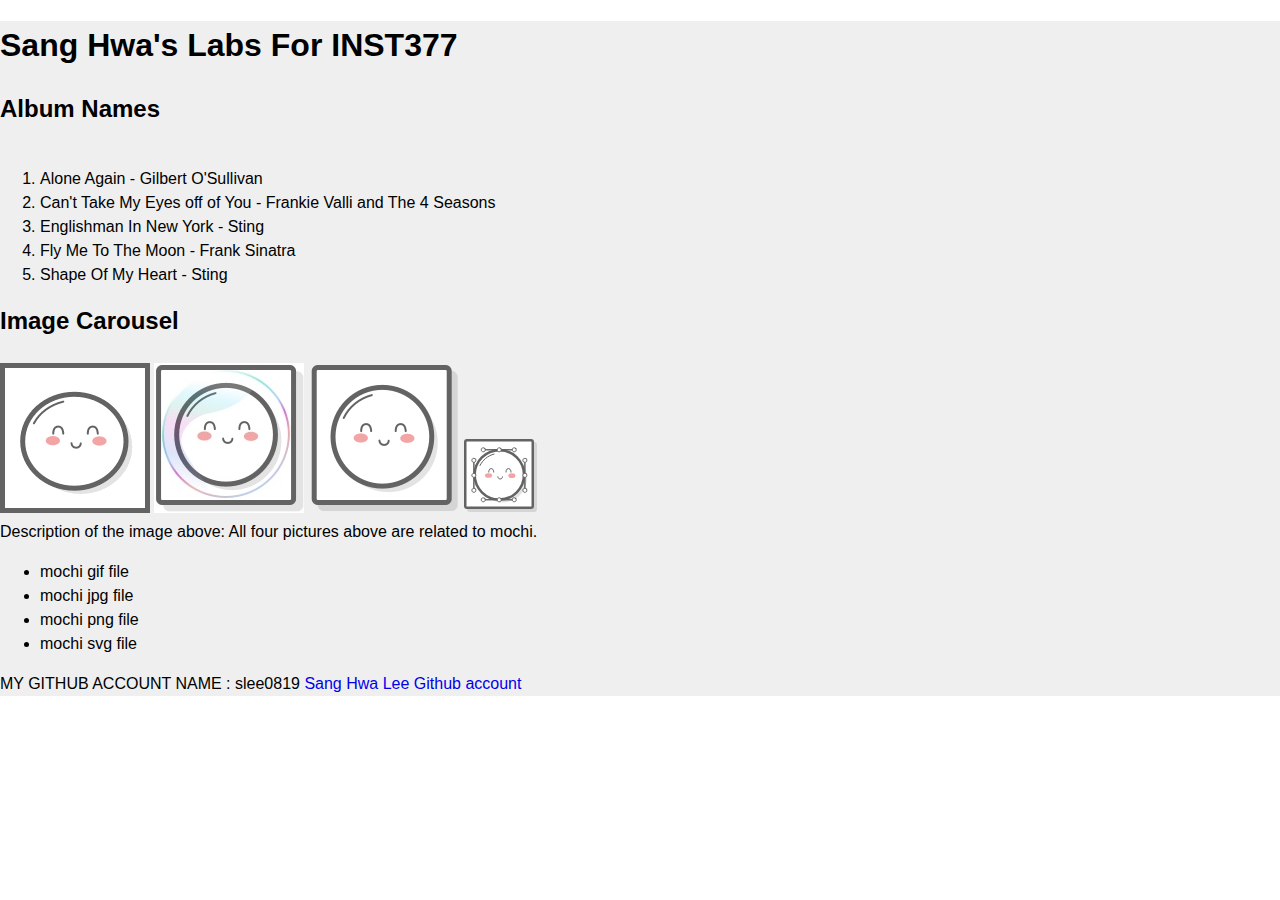
==== client/lab_2/index.html @ 3c57e369 "Hooked up stylesheet" ====
<!DOCTYPE html>
<html lang="en">
<head>
  <meta charset="UTF-8">
  <meta http-equiv="X-UA-Compatible" content="IE=edge">
  <meta name="viewport" content="width=device-width, initial-scale=1.0">
  <title>Sang Hwa Lee - Lab 1</title>
  <link rel="stylesheet" href="style.css">
</head>
<body>
  <div>
    <header><h1>Sang Hwa's Labs For INST377</h1></header>
    <div>
      <div>
        <h2>Album Names</h2>
        <ol>
          <li>Alone Again - Gilbert O'Sullivan</li>
          <li>Can't Take My Eyes off of You - Frankie Valli and The 4 Seasons </li>
          <li>Englishman In New York - Sting</li>
          <li>Fly Me To The Moon - Frank Sinatra</li>
          <li>Shape Of My Heart - Sting</li>
        </ol>
      </div>
        <h2>Image Carousel</h2>
          <div>
            <img src='images/mochi.gif' alt = "">
            <img src='images/mochi.jpg' alt = "">
            <img src='images/mochi.png' alt = "">
            <img src='images/mochi.svg' alt = "">
          <div>
            
      </div>
        Description of the image above: All four pictures above are related to mochi.
      </div>
          <ul>
            <li>mochi gif file</li>
            <li>mochi jpg file</li>
            <li>mochi png file</li>
            <li>mochi svg file</li>
          </ul>  
    </div>
  </div>
   
  <footer>MY GITHUB ACCOUNT NAME : slee0819 <a href="http://github.com/slee0819" target="_blank" rel="noopener noreferrer">Sang Hwa Lee Github account</a></footer>
</body>
</html>
---- client/lab_2/style.css ----
* {
  box-sizing: border-box;
}

/* 
  These rules apply to actual HTML elements with no labelling!
  So: they style the tags directly
*/

html {
  background-color: #fff;
  font-size: 16px;
  min-width: 300px;
  overflow-x: hidden;
  overflow-y: scroll;

  /* these are specific to different browsers */
  -moz-osx-font-smoothing: grayscale;
  -webkit-font-smoothing: antialiased;
  text-rendering: optimizeLegibility;
  -webkit-text-size-adjust: 100%;
  -moz-text-size-adjust: 100%;
  text-size-adjust: 100%;
}

body {
  margin: 0;
  padding: 0;

  font-family: ‘Segoe UI’, Candara, ‘Bitstream Vera Sans’, ‘DejaVu Sans’, ‘Bitsream Vera Sans’, ‘Trebuchet MS’, Verdana, ‘Verdana Ref’, sans-serif;
  font-weight: 400;
  line-height: 1.5;
  background-color: rgb(239, 239, 239);
}


a {
  display: inline-block;
  text-decoration: none;
}

h2 {
  margin:0;
  padding:0;
  padding-bottom:1.5rem;
}

form {
  accent-color: hsla(120, 100%, 50%, 0.482);
}

/*
  - These styles use 'class names'
  - You can apply them by using the 'class' attribute on your HTML
  - like this: <div class="wrapper">
  - note that the period vanishes there!
*/


.wrapper {
  min-height: 100vh;
  display: flex;
  flex-direction: column;
  margin: 0;
  flex: 1;
}

.container {
  margin: 0 20px;
  display: flex;
  justify-content: space-evenly;
  align-items: start;
  flex:1;
}

.header {
  padding-top: 1rem;
  padding-left: 1rem;
  padding-right: 1rem;
  padding-bottom: 1.5rem;
}


/*
  This rule implies that the H1 tag lives within another HTML tag
  It "inherits" some rules from the above
  Those rules won't apply to an h1 that's outside a block with the class of 'header'
*/

.header h1 {
  display: block;
  /* this will push other blocks out of the way */

  /* colors */
  background-color: #ffe08a;
  color: #4a4a4a;

  /* shapes */
  border-radius: 6px;
  font-size: 1.5rem;
  padding: 1.25rem;
  margin:0; /* removing the margin on h1 tags means the header pins to the top if we move it around */


  /* box-shadows are fancy */
  box-shadow: 0 0.5em 1em -0.125em rgb(10 10 10 / 10%), 0 0 0 1px rgb(10 10 10 / 2%);
}


/*
  Rules can be combined on a block to apply the 'cascade' in order
  So you can use two classnames in a single class attribute
  like: <div class="box section">

  Rules may combine in unexpected ways - remember that the LAST thing written in this file will have "priority"
  And will be what displays in your client
*/

.box {
  background-color: rgba(239, 239, 239, 0.40);
  border: 2px dashed;
  border-radius: 4px;

  width: fit-content;
  height:fit-content;
  padding: 1.5rem;
  margin: 0 auto;
}

.left_section {
  background-color: rgba(0, 139, 139, 0.8);
  flex: 0 1 auto;
  margin: 1rem;
  padding: 1.5rem;
}

.right_section {
  background-color: rgba(255, 224, 138, 0.7);
  flex: 1 2 auto;
  margin: 1rem;
  align-items: center;
}

/*
  This block is actually dependent on the "container" block having a flex set on it
  and the "wrapper" block displaying as a flex column with a "vertical height" (vh) of 100.
  That serves to cram the footer to the bottom of the page.
*/

.footer {
  flex-shrink: 0;
  padding: 1rem;
  background-color: rgba(0, 139, 139, 0.8);
  font-size: 1.2rem;
  font-weight: 600;
}

.footer a {
  color: rgba(255, 224, 138, 1);
  text-decoration: underline;
}

/*
  This is an example of a 'pseudoclass'
  In this instance, it says what to do if a mouse hovers over a link
  This is pretty desktop-specific, since there's no hover function on touchscreens
*/
.footer a:hover {
  /* Hue, saturation, luminosity, alpha */
  background-color: hsla(0, 0%, 90%, 0.15);
  /* red, green, blue, alpha */
  color: rgb(246, 169, 93);
  text-decoration: none;
}

.subtitle {
  color: rgba(0, 0, 0, 0.8);
  margin: 0px;
  margin-bottom: 5px;
}


/* Deploy this with images as direct "children" and the images should pop into shape */
.grid {
  display: flex;
  justify-content: space-evenly;
  flex-flow: wrap;
  width: 350px;
  height: 350px;
  margin: 0 auto;
}

.grid img {
  width: 150px;
  height: 150px;
}
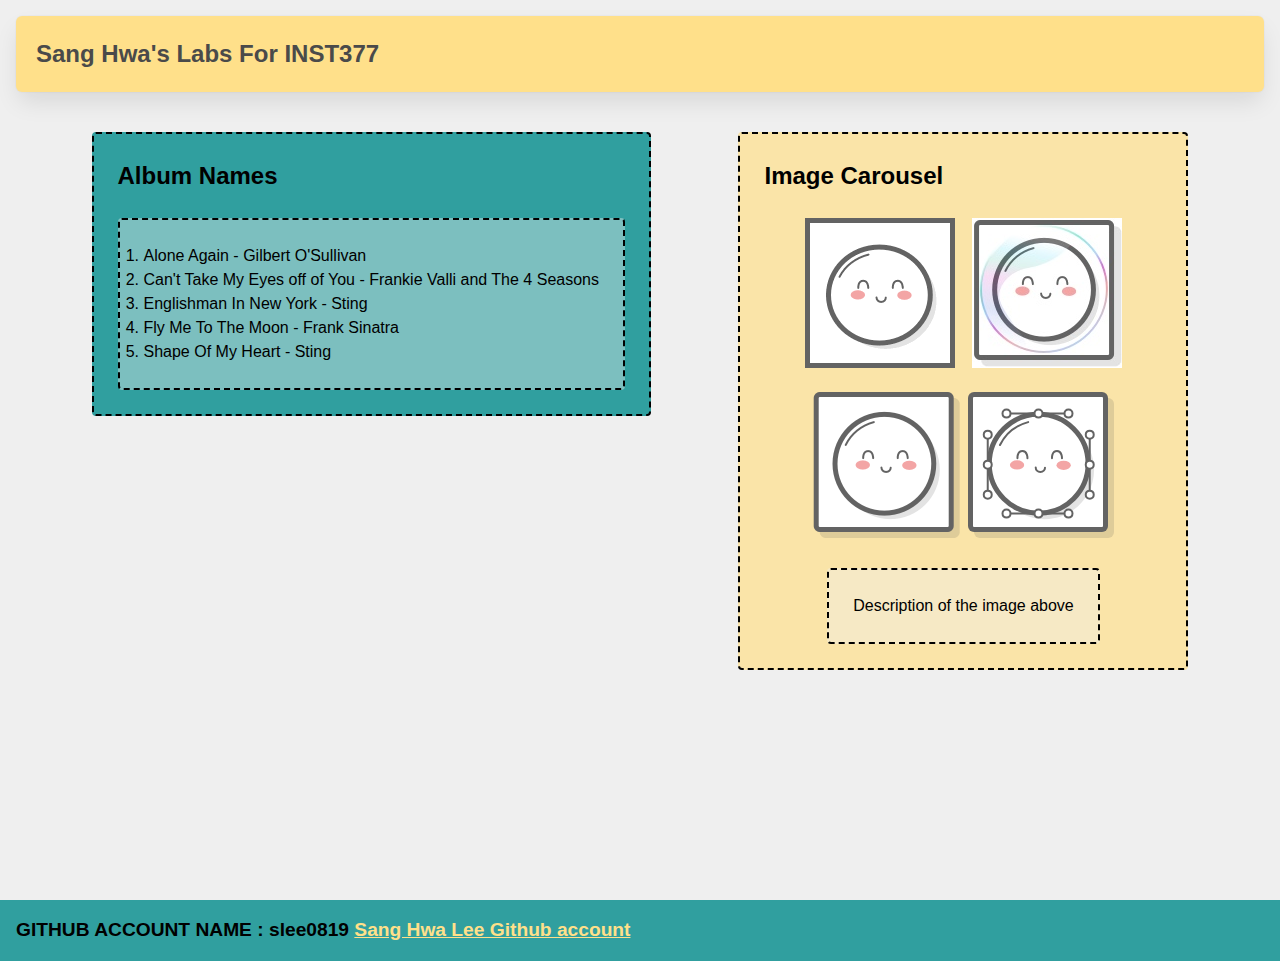
==== commit a0487ec7: "lab2" ====
--- a/client/lab_2/index.html
+++ b/client/lab_2/index.html
@@ -1,19 +1,19 @@
 <!DOCTYPE html>
-<html lang="en">
-<head>
-  <meta charset="UTF-8">
-  <meta http-equiv="X-UA-Compatible" content="IE=edge">
-  <meta name="viewport" content="width=device-width, initial-scale=1.0">
-  <title>Sang Hwa Lee - Lab 1</title>
-  <link rel="stylesheet" href="style.css">
+<html lang="en" class="html">
+  <head>
+    <meta charset="UTF-8">
+    <meta http-equiv="X-UA-Compatible" content="IE=edge">
+    <meta name="viewport" content="width=device-width, initial-scale=1.0">
+    <title>Sang Hwa Lee - Lab 2</title>
+    <link rel="stylesheet" href="style.css">
 </head>
 <body>
-  <div>
-    <header><h1>Sang Hwa's Labs For INST377</h1></header>
-    <div>
-      <div>
-        <h2>Album Names</h2>
-        <ol>
+  <div class="wrapper">
+    <header class="header h1"><h1>Sang Hwa's Labs For INST377</h1></header>
+    <div class="container">
+      <div class="left_section box">
+        <h2 class="h2">Album Names</h2>
+        <ol class="box">
           <li>Alone Again - Gilbert O'Sullivan</li>
           <li>Can't Take My Eyes off of You - Frankie Valli and The 4 Seasons </li>
           <li>Englishman In New York - Sting</li>
@@ -21,27 +21,27 @@
           <li>Shape Of My Heart - Sting</li>
         </ol>
       </div>
-        <h2>Image Carousel</h2>
-          <div>
-            <img src='images/mochi.gif' alt = "">
-            <img src='images/mochi.jpg' alt = "">
-            <img src='images/mochi.png' alt = "">
-            <img src='images/mochi.svg' alt = "">
-          <div>
-            
+
+      <div class="right_section box">
+        <h2 class="h2">Image Carousel</h2>
+        <div class="grid img">
+          <img src='images/mochi.gif' alt = "">
+          <img src='images/mochi.jpg' alt = "">
+          <p>
+          <img src='images/mochi.png' alt = "">
+          <img src='images/mochi.svg' alt = "">
+          </p>
+        </div>
+        <div class="box">
+          Description of the image above
+        </div>
       </div>
-        Description of the image above: All four pictures above are related to mochi.
-      </div>
-          <ul>
-            <li>mochi gif file</li>
-            <li>mochi jpg file</li>
-            <li>mochi png file</li>
-            <li>mochi svg file</li>
-          </ul>  
     </div>
   </div>
    
-  <footer>MY GITHUB ACCOUNT NAME : slee0819 <a href="http://github.com/slee0819" target="_blank" rel="noopener noreferrer">Sang Hwa Lee Github account</a></footer>
+  <footer class="footer a:hover">
+    GITHUB ACCOUNT NAME : slee0819 <a href="http://github.com/slee0819" target="_blank" rel="noopener noreferrer">Sang Hwa Lee Github account</a>
+  </footer>
 </body>
 </html>
 
--- a/client/lab_2/style.css
+++ b/client/lab_2/style.css
@@ -139,6 +139,7 @@
   flex: 1 2 auto;
   margin: 1rem;
   align-items: center;
+  max-width: 450px;
 }
 
 /*
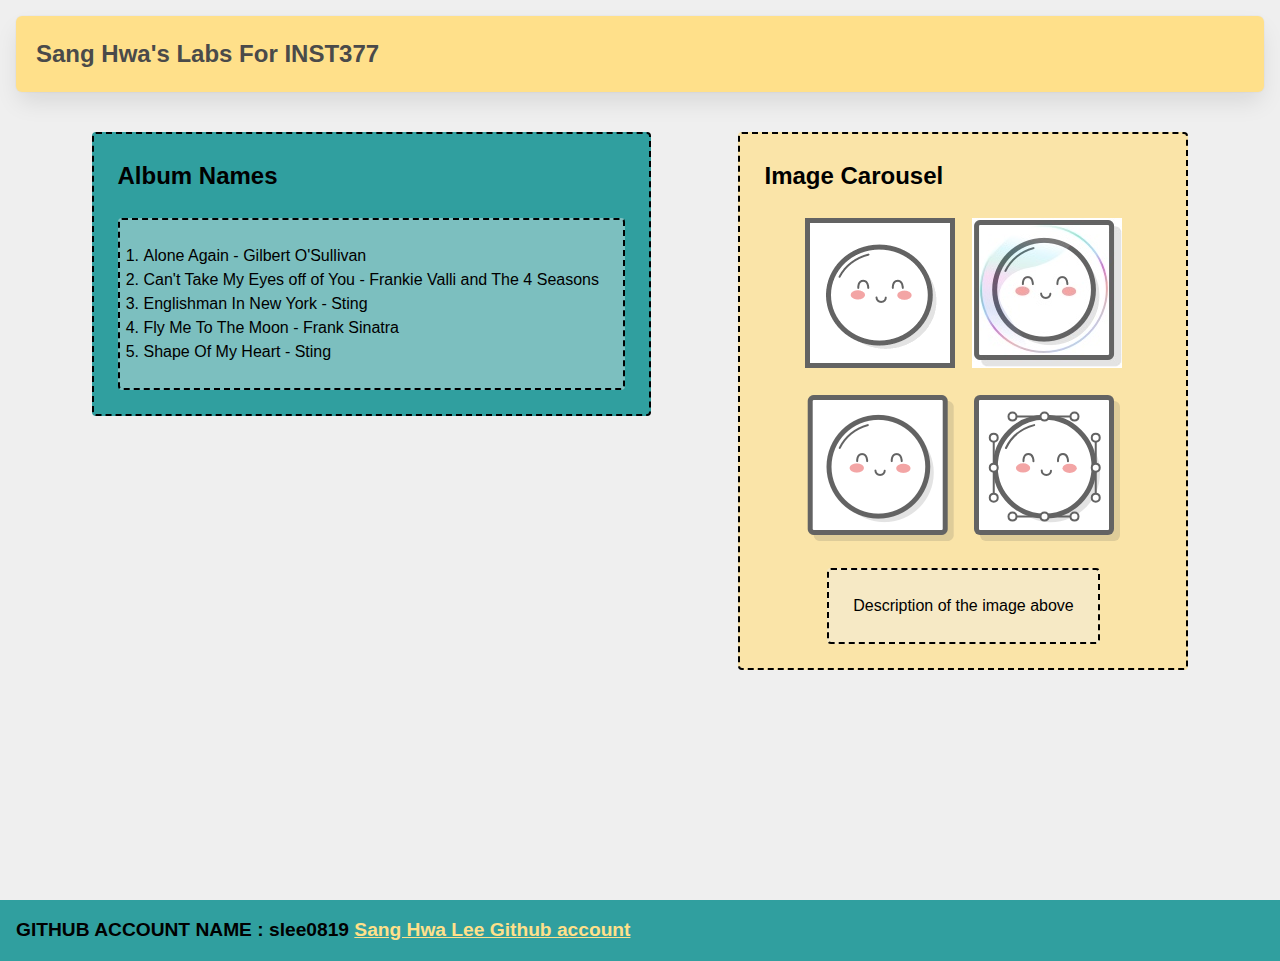
==== commit 5b356f46: "LAB 3 _ Sang Hwa Lee" ====
--- a/client/lab_2/index.html
+++ b/client/lab_2/index.html
@@ -24,13 +24,11 @@
 
       <div class="right_section box">
         <h2 class="h2">Image Carousel</h2>
-        <div class="grid img">
-          <img src='images/mochi.gif' alt = "">
-          <img src='images/mochi.jpg' alt = "">
-          <p>
-          <img src='images/mochi.png' alt = "">
-          <img src='images/mochi.svg' alt = "">
-          </p>
+        <div class="grid">
+          <img src='images/mochi.gif' alt = "A rice ball">
+          <img src='images/mochi.jpg' alt = "Another rice ball">
+          <img src='images/mochi.png' alt = "Third rice ball">
+          <img src='images/mochi.svg' alt = "Fourth ball of rice">
         </div>
         <div class="box">
           Description of the image above
@@ -39,9 +37,8 @@
     </div>
   </div>
    
-  <footer class="footer a:hover">
+    <footer class="footer a">
     GITHUB ACCOUNT NAME : slee0819 <a href="http://github.com/slee0819" target="_blank" rel="noopener noreferrer">Sang Hwa Lee Github account</a>
-  </footer>
+    </footer>
 </body>
 </html>
-
